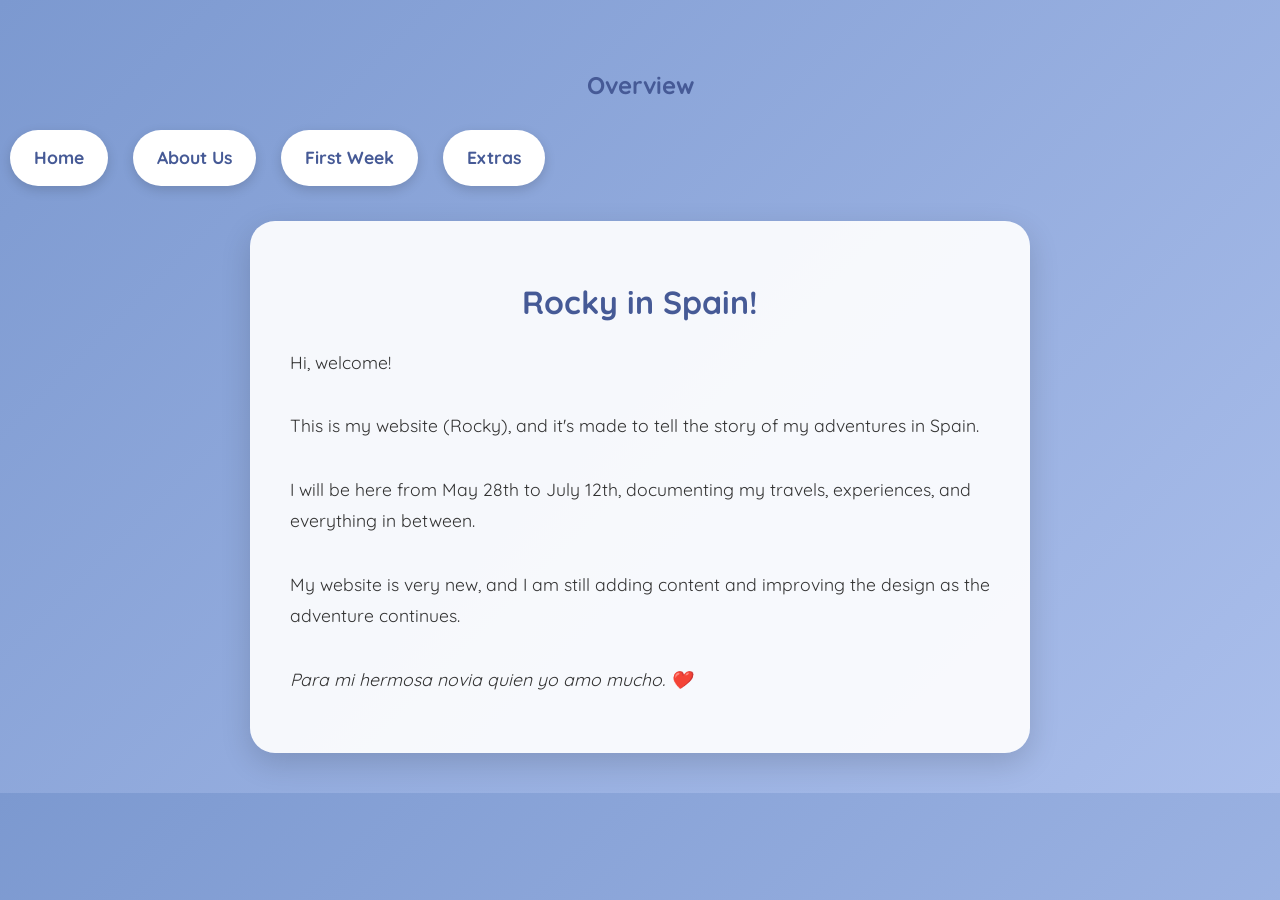
==== index.html @ 8f4484ff "Update index.html" ====
<!DOCTYPE html>
<html lang="en">

<head>
    <meta charset="UTF-8">
    <meta name="viewport" content="width=device-width, initial-scale=1.0">

    <title>Rocky in Spain!</title>

    <link rel="stylesheet" href="style.css">

    <link href="https://fonts.googleapis.com/css2?family=Quicksand:wght@400;600&display=swap" rel="stylesheet">
</head>

<body>

    <div class="container">

        <header>

            <h2>Overview</h2>

            <nav>
                <ul>
                    <li><a href="index.html">Home</a></li>
                    <li><a href="about.html">About Us</a></li>
                    <li><a href="aweeks.html">First Week</a></li>
                    <li><a href="extras.html">Extras</a></li>
                </ul>
            </nav>

        </header>

        <div class="card">

            <h1> Rocky in Spain!</h1>

            <p>
                Hi, welcome!
                <br><br>

                This is my website (Rocky), and it's made to tell the story of my
                adventures in Spain.

                <br><br>

                I will be here from May 28th to July 12th, documenting my travels,
                experiences, and everything in between.

                <br><br>

                My website is very new, and I am still adding content and improving
                the design as the adventure continues.

                <br><br>

                <em>Para mi hermosa novia quien yo amo mucho. ❤️</em>
            </p>

        </div>

    </div>

</body>


</html>
---- style.css ----
body {
    background-color: rgb(124, 153, 208);
    font-family: Arial, sans-serif;
}

header {
    margin-bottom: 25px;
}

nav ul {
    list-style: none;
    padding: 0;
}

nav li {
    display: inline-block;
    margin: 10px;
}

nav a {
    display: inline-block;
    padding: 12px 24px;

    background-color: white;
    color: rgb(70, 90, 150);

    text-decoration: none;
    font-weight: bold;

    border-radius: 30px;
    box-shadow: 0 4px 12px rgba(0,0,0,.15);

    transition: 0.3s;
}

nav a:hover {
    transform: translateY(-2px);
}

body {
    margin: 0;
    padding: 40px 0;

    background: linear-gradient(
        135deg,
        rgb(124, 153, 208),
        rgb(170, 190, 235)
    );

    font-family: 'Quicksand', sans-serif;

    display: flex;
    justify-content: center;
}

.container {
    width: 100%;
    text-align: center;
}

.home-button {
    display: inline-block;
    margin-bottom: 25px;
    padding: 12px 24px;

    background-color: white;
    color: rgb(70, 90, 150);

    text-decoration: none;
    font-weight: bold;

    border-radius: 30px;
    box-shadow: 0 4px 12px rgba(0,0,0,.15);

    transition: 0.3s;
}

.home-button:hover {
    transform: translateY(-2px);
}

.card {
    background: rgba(255,255,255,.92);

    width: 85%;
    max-width: 700px;

    margin: auto;
    padding: 40px;

    border-radius: 25px;

    box-shadow: 0 10px 30px rgba(0,0,0,.15);
}

h1 {
    color: rgb(70, 90, 150);
    margin-bottom: 25px;
}

h2 {
    color: rgb(70, 90, 150);
    margin-top: 30px;
}

p,
ul,
ol {
    font-size: 1.1rem;
    line-height: 1.8;
    color: #333;
    text-align: left;
}

img {
    max-width: 100%;
    height: auto;
    border-radius: 15px;
    margin-top: 20px;
}
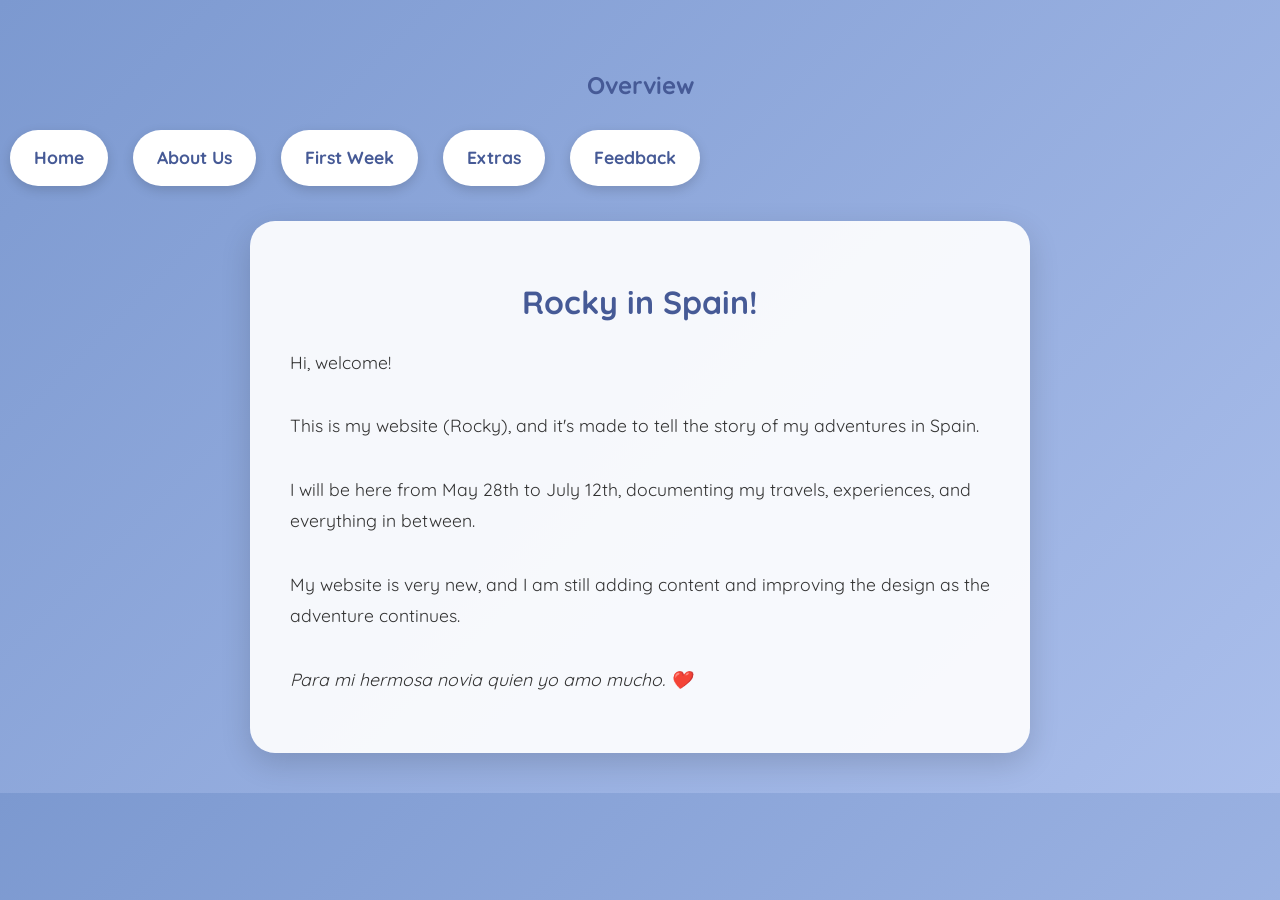
==== commit bc2f8379: "Update index.html" ====
--- a/index.html
+++ b/index.html
@@ -26,6 +26,7 @@
                     <li><a href="about.html">About Us</a></li>
                     <li><a href="aweeks.html">First Week</a></li>
                     <li><a href="extras.html">Extras</a></li>
+                    <li><a href="feedback.html">Feedback</a></li>
                 </ul>
             </nav>
 
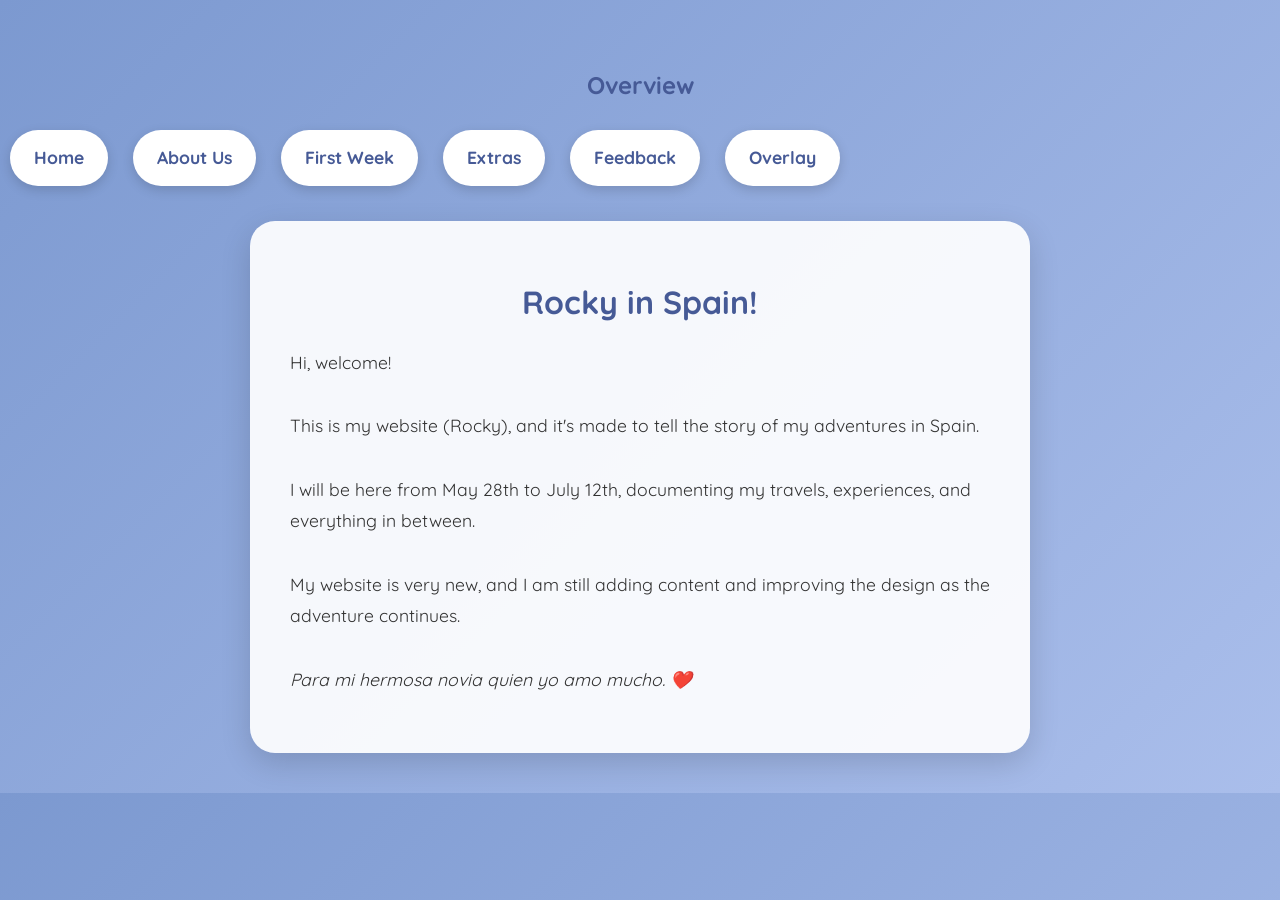
==== commit c337d9bd: "Update index.html" ====
--- a/index.html
+++ b/index.html
@@ -27,6 +27,7 @@
                     <li><a href="aweeks.html">First Week</a></li>
                     <li><a href="extras.html">Extras</a></li>
                     <li><a href="feedback.html">Feedback</a></li>
+                    <li><a href="overlay.html">Overlay</a></li>
                 </ul>
             </nav>
 
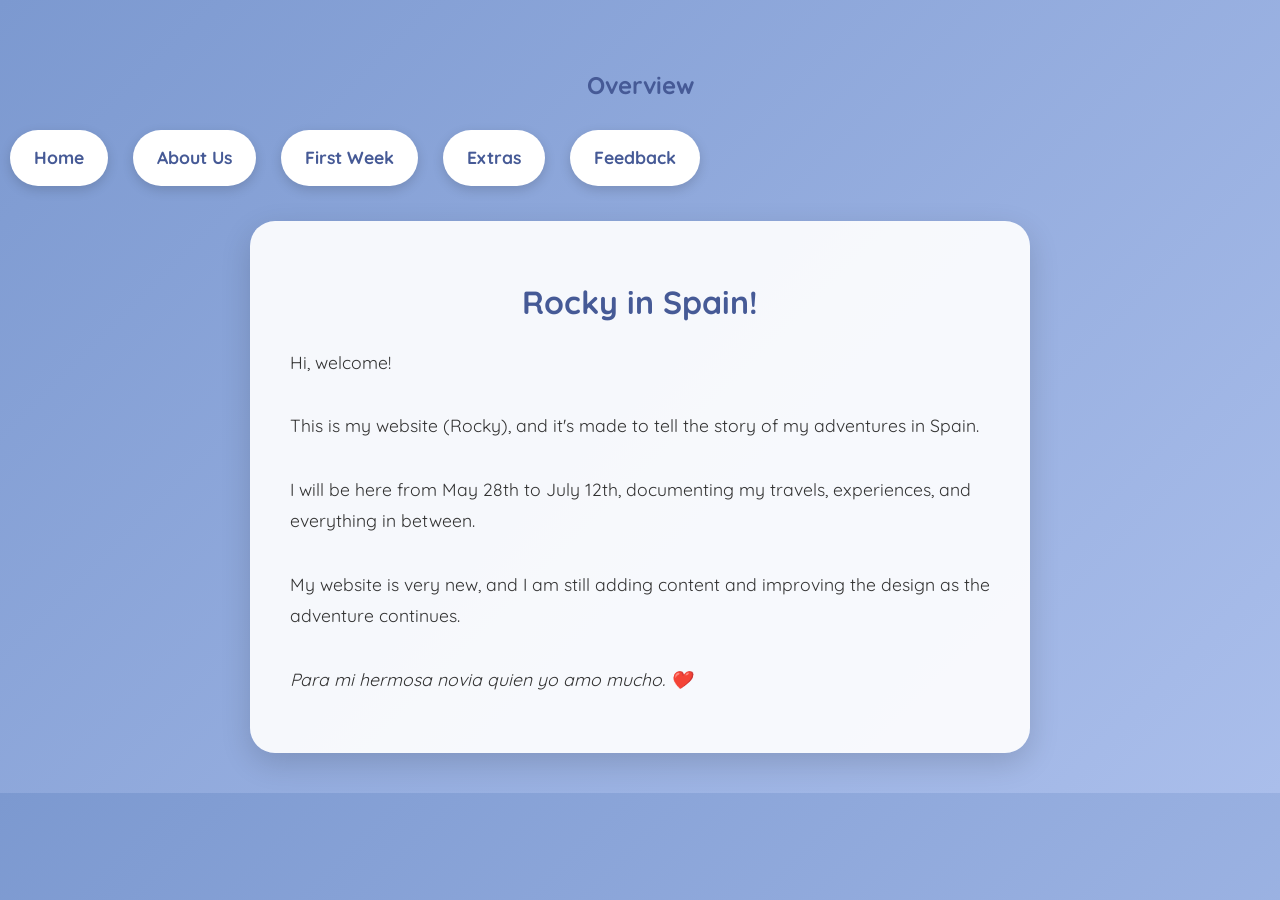
==== commit 57d4a8af: "Update index.html" ====
--- a/index.html
+++ b/index.html
@@ -27,7 +27,7 @@
                     <li><a href="aweeks.html">First Week</a></li>
                     <li><a href="extras.html">Extras</a></li>
                     <li><a href="feedback.html">Feedback</a></li>
-                    <li><a href="overlay.html">Overlay</a></li>
+                    
                 </ul>
             </nav>
 
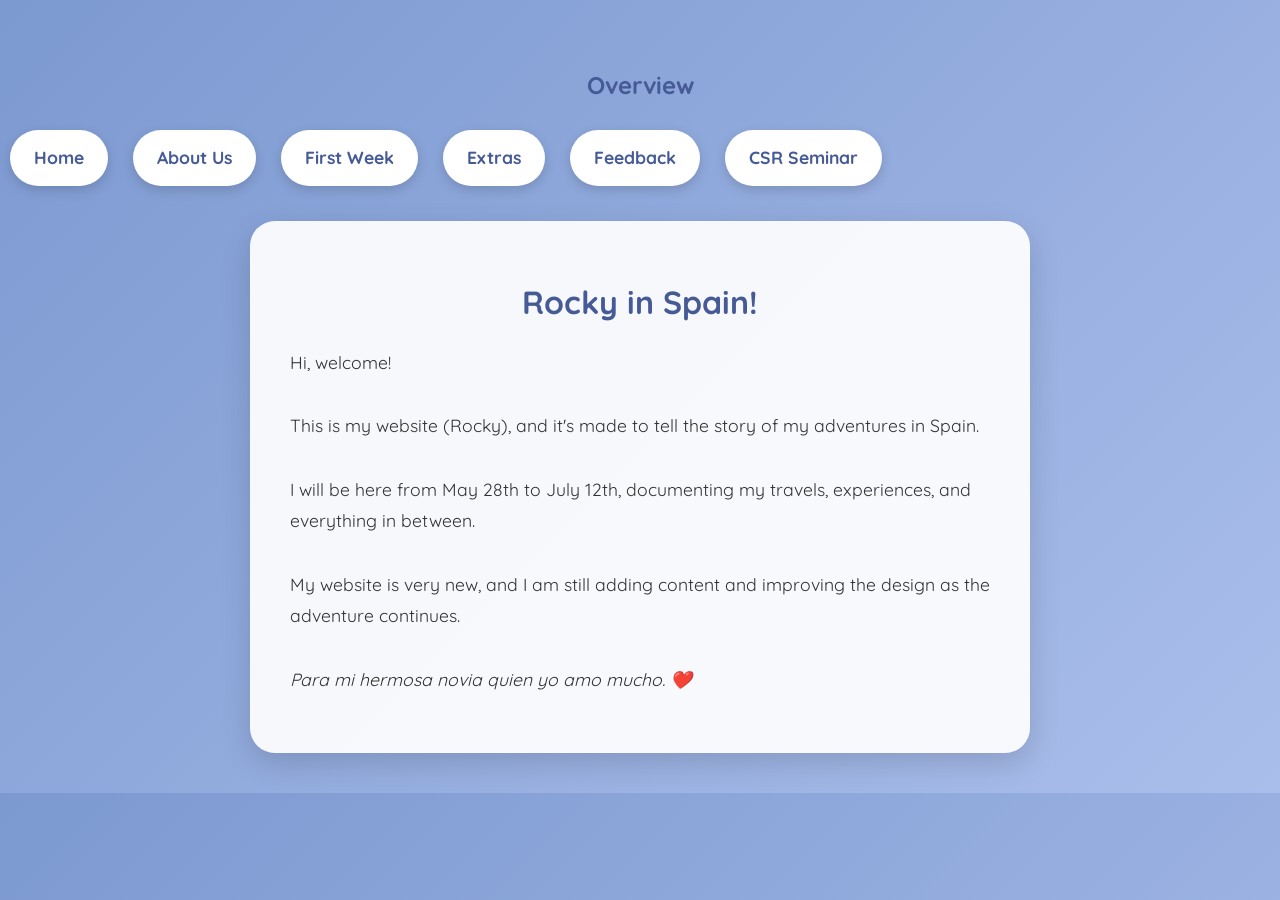
==== commit 342d8657: "Update index.html" ====
--- a/index.html
+++ b/index.html
@@ -27,6 +27,7 @@
                     <li><a href="aweeks.html">First Week</a></li>
                     <li><a href="extras.html">Extras</a></li>
                     <li><a href="feedback.html">Feedback</a></li>
+                    <li><a href="csr.html">CSR Seminar</a></li>
                     
                 </ul>
             </nav>
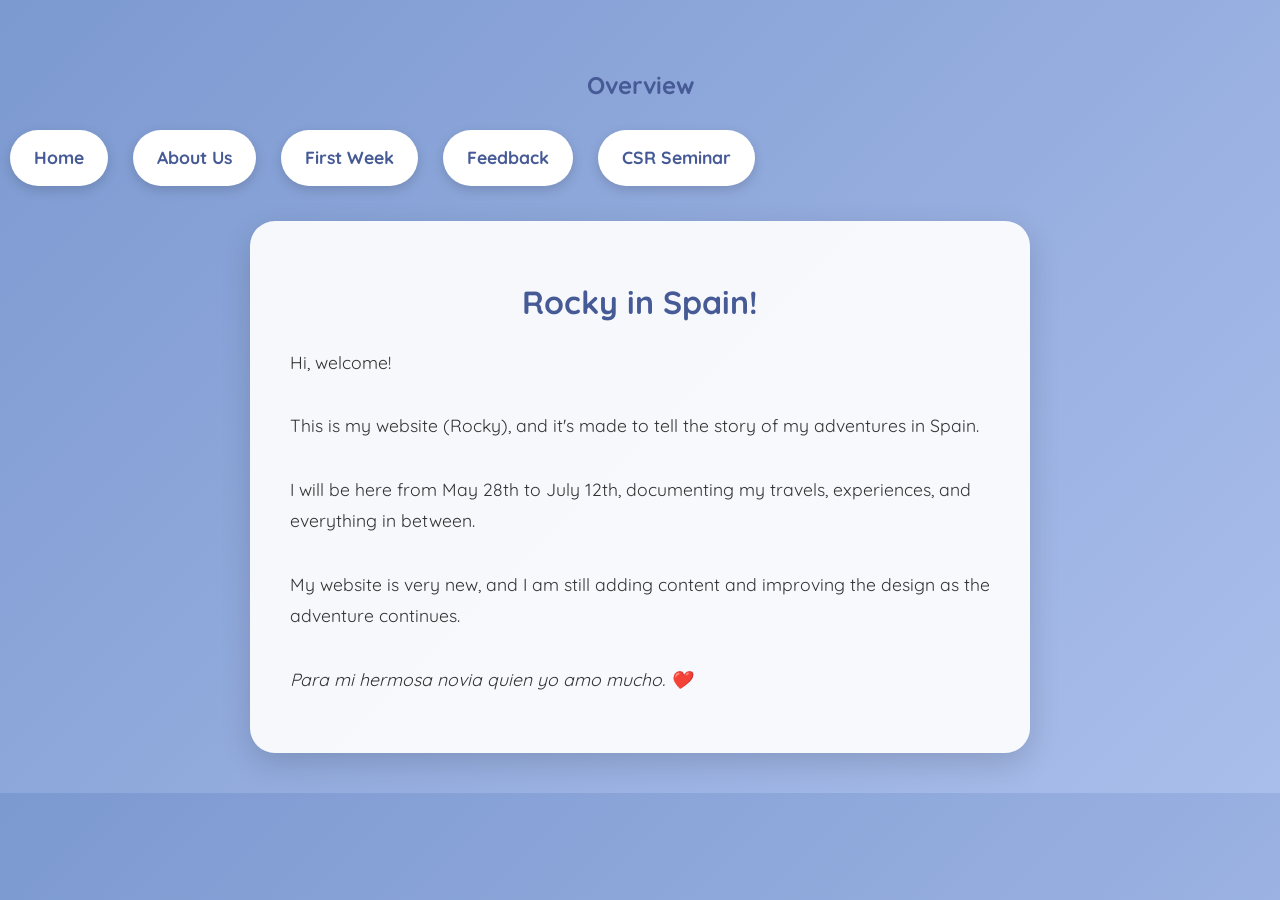
==== commit 2094264f: "Update index.html" ====
--- a/index.html
+++ b/index.html
@@ -25,7 +25,7 @@
                     <li><a href="index.html">Home</a></li>
                     <li><a href="about.html">About Us</a></li>
                     <li><a href="aweeks.html">First Week</a></li>
-                    <li><a href="extras.html">Extras</a></li>
+                    
                     <li><a href="feedback.html">Feedback</a></li>
                     <li><a href="csr.html">CSR Seminar</a></li>
                     
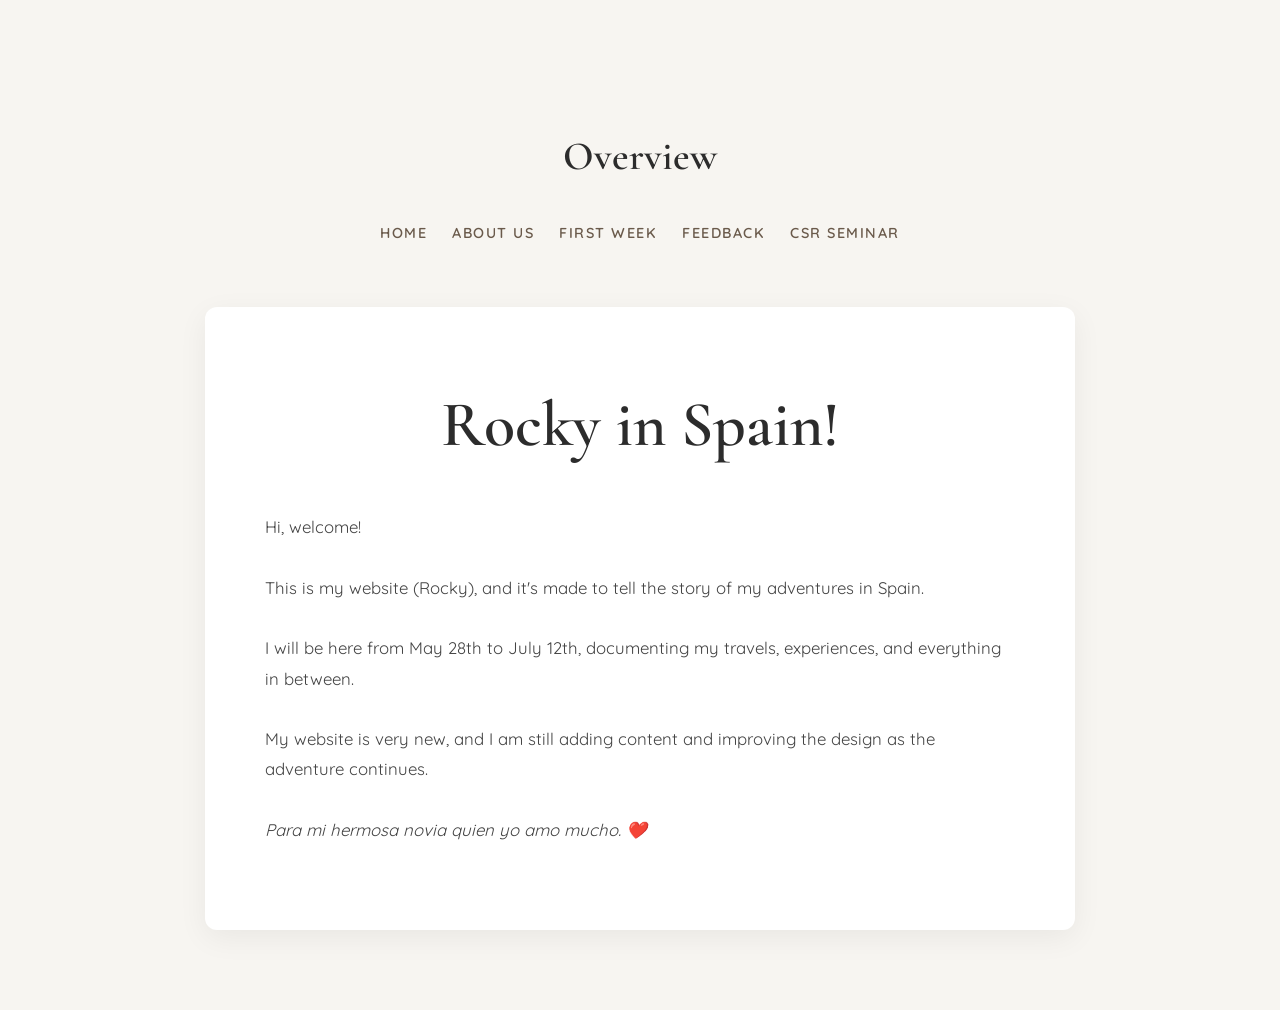
==== commit 22fa7a7f: "Update index.html" ====
--- a/index.html
+++ b/index.html
@@ -9,8 +9,7 @@
 
     <link rel="stylesheet" href="style.css">
 
-    <link href="https://fonts.googleapis.com/css2?family=Quicksand:wght@400;600&display=swap" rel="stylesheet">
-</head>
+<link href="https://fonts.googleapis.com/css2?family=Cormorant+Garamond:wght@500;600&family=Quicksand:wght@400;500;600&display=swap" rel="stylesheet"></head>
 
 <body>
 
--- a/style.css
+++ b/style.css
@@ -1,120 +1,195 @@
+/* ---------- GENERAL ---------- */
+
 body {
-    background-color: rgb(124, 153, 208);
-    font-family: Arial, sans-serif;
+    margin: 0;
+    padding: 80px 0;
+
+    background: #f7f5f1;
+    color: #2c2c2c;
+
+    font-family: 'Quicksand', sans-serif;
+    line-height: 1.8;
 }
 
+/* ---------- LAYOUT ---------- */
+
+.container {
+    width: 90%;
+    max-width: 1000px;
+    margin: auto;
+}
+
+/* ---------- HEADER ---------- */
+
 header {
+    text-align: center;
+    margin-bottom: 60px;
+}
+
+header h2 {
+    font-family: 'Cormorant Garamond', serif;
+    font-size: 2.5rem;
+    font-weight: 600;
     margin-bottom: 25px;
+    color: #2c2c2c;
 }
+
+/* ---------- NAVIGATION ---------- */
 
 nav ul {
     list-style: none;
     padding: 0;
+    margin: 0;
+
+    display: flex;
+    justify-content: center;
+    flex-wrap: wrap;
+    gap: 25px;
 }
 
 nav li {
-    display: inline-block;
-    margin: 10px;
+    margin: 0;
 }
 
 nav a {
-    display: inline-block;
-    padding: 12px 24px;
+    text-decoration: none;
 
-    background-color: white;
-    color: rgb(70, 90, 150);
+    color: #6a5a4b;
 
-    text-decoration: none;
-    font-weight: bold;
+    font-size: 0.9rem;
+    font-weight: 600;
 
-    border-radius: 30px;
-    box-shadow: 0 4px 12px rgba(0,0,0,.15);
+    letter-spacing: 1.5px;
+    text-transform: uppercase;
 
-    transition: 0.3s;
+    transition: color 0.3s ease;
 }
 
 nav a:hover {
-    transform: translateY(-2px);
+    color: #a06f52;
 }
 
-body {
-    margin: 0;
-    padding: 40px 0;
-
-    background: linear-gradient(
-        135deg,
-        rgb(124, 153, 208),
-        rgb(170, 190, 235)
-    );
-
-    font-family: 'Quicksand', sans-serif;
-
-    display: flex;
-    justify-content: center;
-}
-
-.container {
-    width: 100%;
-    text-align: center;
-}
+/* ---------- HOME BUTTON ---------- */
 
 .home-button {
     display: inline-block;
-    margin-bottom: 25px;
-    padding: 12px 24px;
-
-    background-color: white;
-    color: rgb(70, 90, 150);
 
     text-decoration: none;
-    font-weight: bold;
 
-    border-radius: 30px;
-    box-shadow: 0 4px 12px rgba(0,0,0,.15);
+    color: #6a5a4b;
+    font-weight: 600;
+    letter-spacing: 1px;
 
-    transition: 0.3s;
+    margin-bottom: 40px;
+
+    transition: color 0.3s ease;
 }
 
 .home-button:hover {
-    transform: translateY(-2px);
+    color: #a06f52;
 }
 
+/* ---------- CONTENT CARD ---------- */
+
 .card {
-    background: rgba(255,255,255,.92);
+    max-width: 750px;
+    margin: auto;
 
-    width: 85%;
-    max-width: 700px;
+    background: white;
 
-    margin: auto;
-    padding: 40px;
+    padding: 60px;
 
-    border-radius: 25px;
+    border-radius: 12px;
 
-    box-shadow: 0 10px 30px rgba(0,0,0,.15);
+    box-shadow: 0 8px 30px rgba(0, 0, 0, 0.06);
+}
+
+/* ---------- HEADINGS ---------- */
+
+h1,
+h2,
+h3 {
+    font-family: 'Cormorant Garamond', serif;
+    color: #2c2c2c;
 }
 
 h1 {
-    color: rgb(70, 90, 150);
-    margin-bottom: 25px;
+    font-size: 4rem;
+    font-weight: 600;
+    text-align: center;
+    margin-top: 0;
+    margin-bottom: 30px;
 }
 
 h2 {
-    color: rgb(70, 90, 150);
-    margin-top: 30px;
+    font-size: 2rem;
+    margin-top: 40px;
 }
+
+h3 {
+    font-size: 1.5rem;
+}
+
+/* ---------- TEXT ---------- */
 
 p,
 ul,
 ol {
-    font-size: 1.1rem;
-    line-height: 1.8;
-    color: #333;
-    text-align: left;
+    font-size: 1.05rem;
+    color: #444;
 }
 
+p {
+    margin-bottom: 25px;
+}
+
+ul,
+ol {
+    padding-left: 25px;
+}
+
+/* ---------- IMAGES ---------- */
+
 img {
-    max-width: 100%;
+    width: 100%;
     height: auto;
-    border-radius: 15px;
-    margin-top: 20px;
+
+    border-radius: 8px;
+
+    margin: 40px 0;
+
+    display: block;
 }
+
+/* ---------- LINKS IN CONTENT ---------- */
+
+.card a {
+    color: #a06f52;
+    text-decoration: none;
+}
+
+.card a:hover {
+    text-decoration: underline;
+}
+
+/* ---------- MOBILE ---------- */
+
+@media (max-width: 768px) {
+
+    body {
+        padding: 40px 0;
+    }
+
+    .card {
+        width: 90%;
+        padding: 30px;
+    }
+
+    h1 {
+        font-size: 2.8rem;
+    }
+
+    nav ul {
+        gap: 15px;
+    }
+}
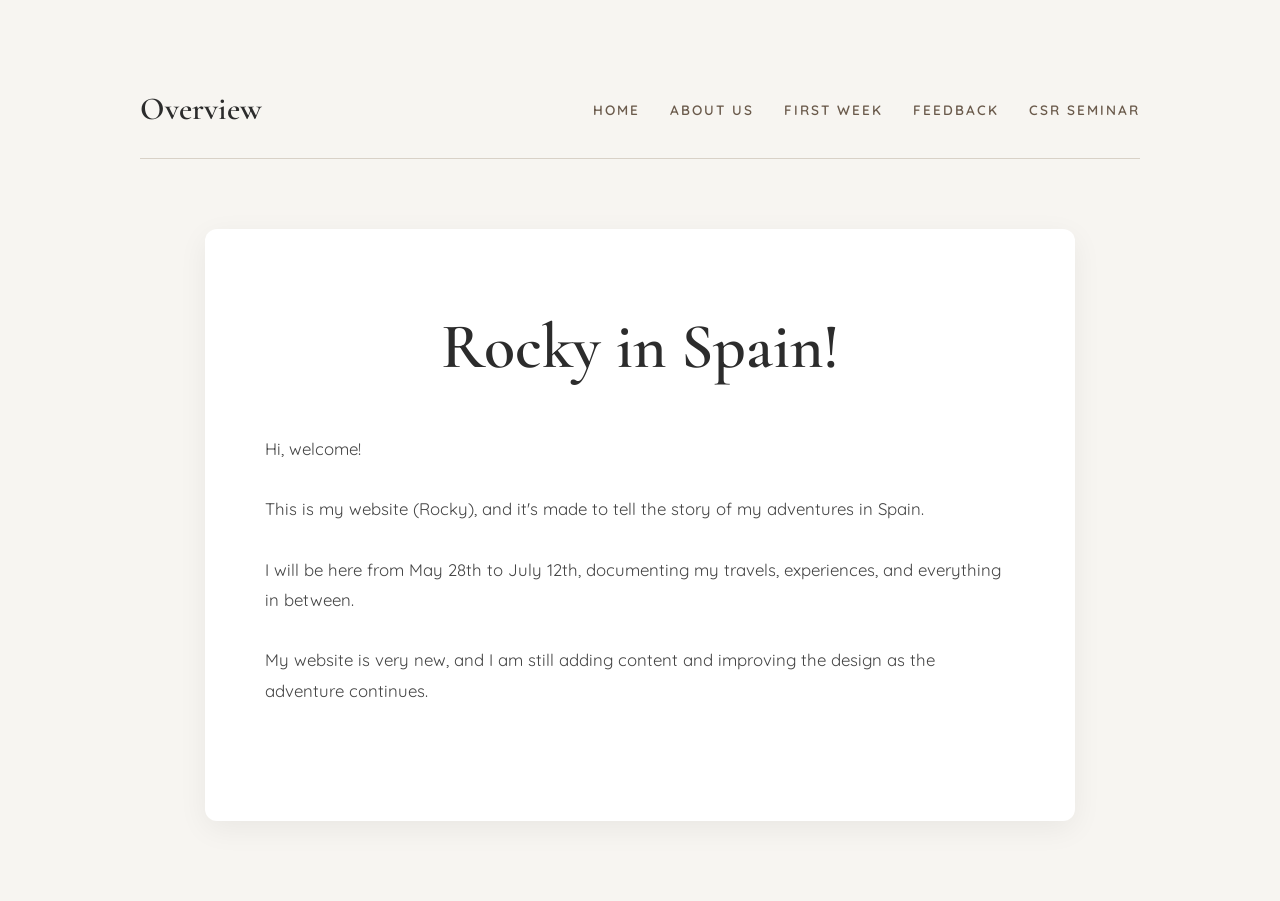
==== commit 6d484613: "Update index.html" ====
--- a/index.html
+++ b/index.html
@@ -56,7 +56,6 @@
 
                 <br><br>
 
-                <em>Para mi hermosa novia quien yo amo mucho. ❤️</em>
             </p>
 
         </div>
--- a/style.css
+++ b/style.css
@@ -22,15 +22,24 @@
 /* ---------- HEADER ---------- */
 
 header {
-    text-align: center;
-    margin-bottom: 60px;
+    max-width: 1000px;
+    margin: 0 auto 70px auto;
+    padding-bottom: 20px;
+
+    border-bottom: 1px solid #d8d1c7;
+
+    display: flex;
+    justify-content: space-between;
+    align-items: center;
 }
 
 header h2 {
+    margin: 0;
+
     font-family: 'Cormorant Garamond', serif;
-    font-size: 2.5rem;
-    font-weight: 600;
-    margin-bottom: 25px;
+    font-size: 2rem;
+    font-weight: 600;
+
     color: #2c2c2c;
 }
 
@@ -38,35 +47,53 @@
 
 nav ul {
     list-style: none;
+
+    display: flex;
+    gap: 30px;
+
+    margin: 0;
     padding: 0;
-    margin: 0;
-
+}
+
+nav li {
+    margin: 0;
+}
+
+nav a {
+    text-decoration: none;
+
+    color: #6a5a4b;
+
+    font-size: 0.85rem;
+    font-weight: 600;
+
+    text-transform: uppercase;
+    letter-spacing: 2px;
+
+    transition: color 0.3s ease;
+}
+
+nav a:hover {
+    color: #a06f52;
+}
+
+.week-nav {
     display: flex;
     justify-content: center;
     flex-wrap: wrap;
-    gap: 25px;
-}
-
-nav li {
-    margin: 0;
-}
-
-nav a {
-    text-decoration: none;
-
-    color: #6a5a4b;
-
-    font-size: 0.9rem;
-    font-weight: 600;
-
-    letter-spacing: 1.5px;
-    text-transform: uppercase;
-
-    transition: color 0.3s ease;
-}
-
-nav a:hover {
-    color: #a06f52;
+    gap: 20px;
+
+    margin-bottom: 40px;
+}
+
+.week-nav a {
+    text-decoration: none;
+    color: #a06f52;
+    font-weight: 600;
+}
+
+.week-nav a:hover {
+    text-decoration: underline;
 }
 
 /* ---------- HOME BUTTON ---------- */
@@ -193,3 +220,5 @@
         gap: 15px;
     }
 }
+
+
